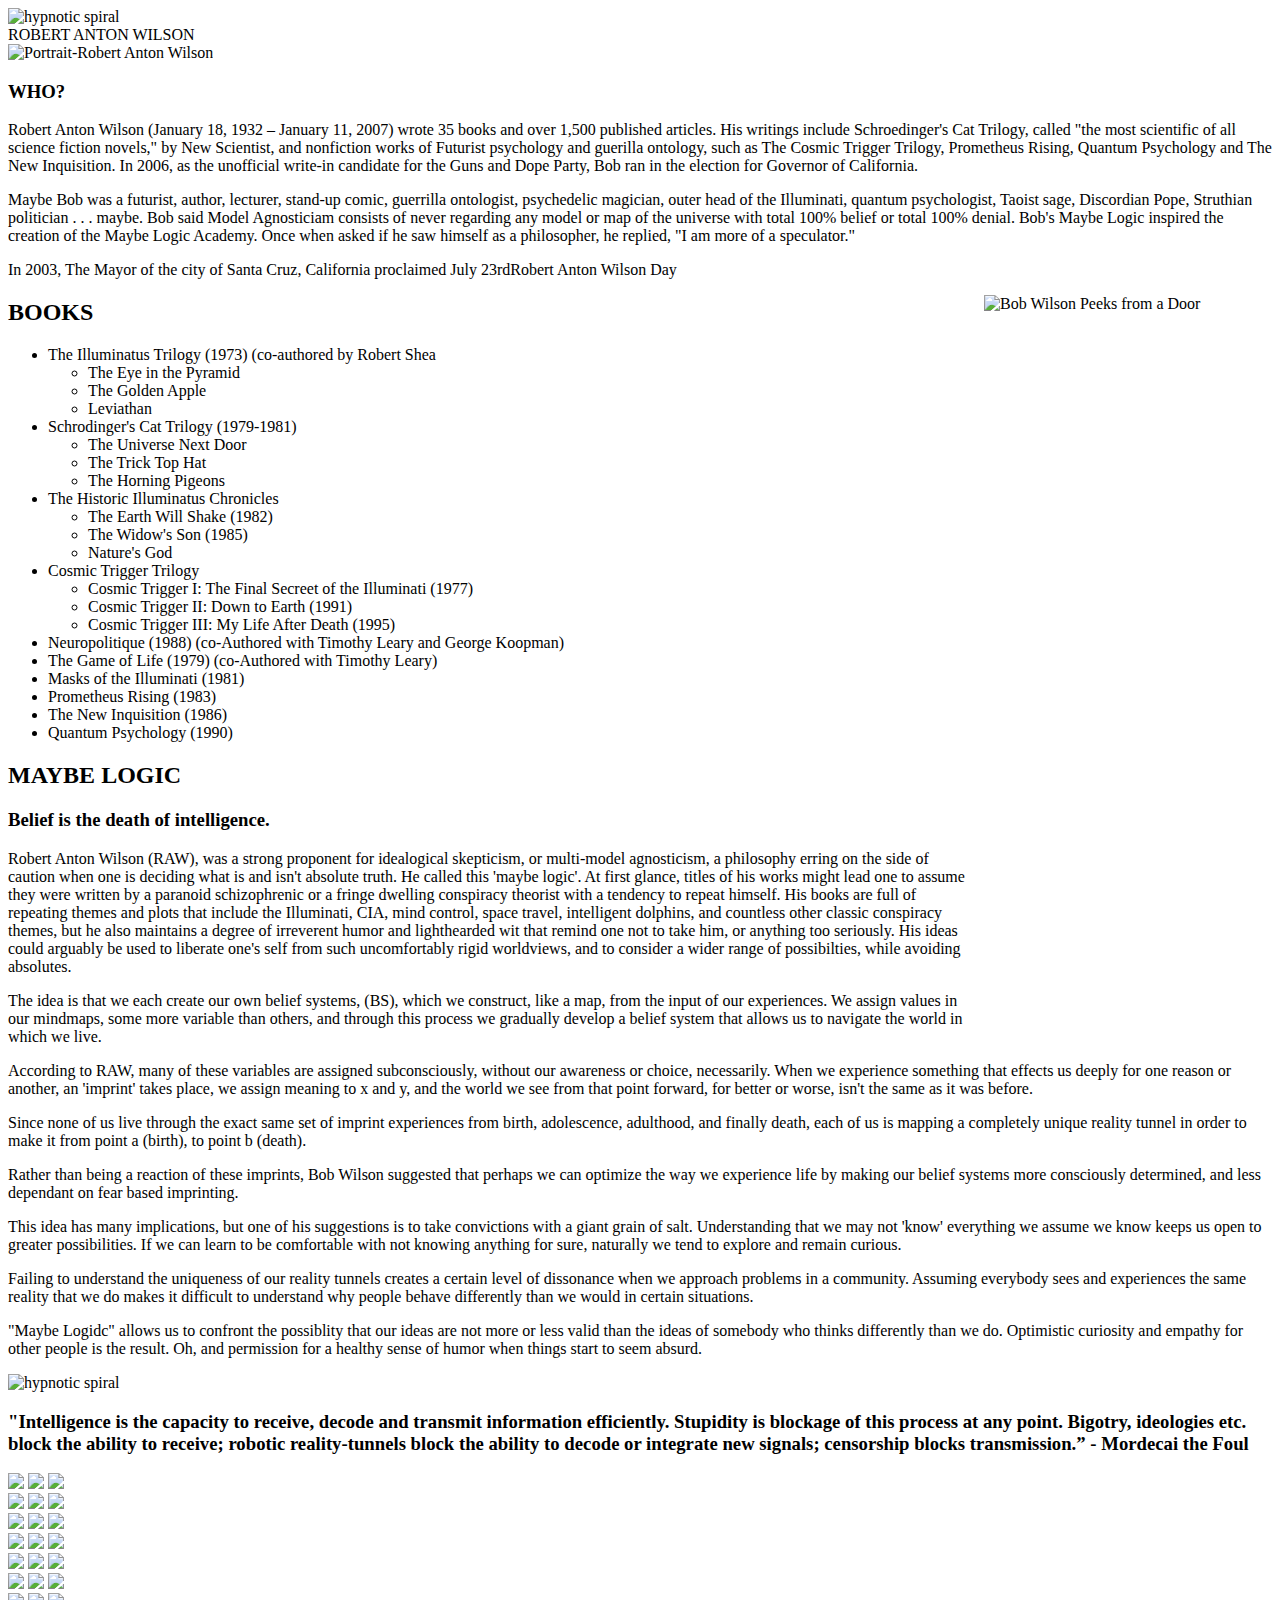
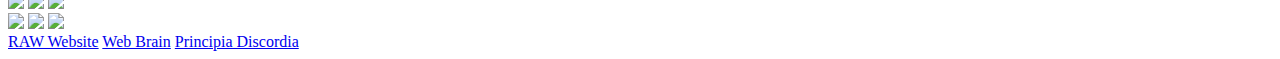
==== index.html @ da24e17e "Create index.html" ====
<!doctype html>
<html lang="en-US">

<head>
<meta charset="UTF-8">

<title>Rober Anton Wilson</title>
<link rel="stylesheet"type="text/css"href="raw_style.css">

<meta name="description"content="Highlight of Robert Anton Wilson">
<meta name="keywords"content="RAW, RobertAntonWilson, discordian, zen, libertarian, illuminati, cosmictrigger, Illuminatus, author, writer, chapel perilous, prometheus, kalisti, golden apple">
<meta name="author"content="Kyle Walker">
<meta name="viewport"content="width=device-width,initial-scale=1.0">

<link rel="preconnect"href="https://fonts.gstatic.com">
<link href="https://fonts.googleapis.com/css2?family=Stalinist+One&display=swap"rel="stylesheet">

<style>
@import url('https://fonts.googleapis.com/css2?family=Roboto+Condensed&display=swap');
</style>
<style>
@import url('https://fonts.googleapis.com/css2?family=Righteous&family=Roboto&display=swap');
</style>

</head>

<body>

<div class="container1"> 
	<img class="hypnoheader"src="hypnosis.png"alt="hypnotic spiral"width="auto"height="auto"overflow: hidden;>
	<div class="RAW">ROBERT ANTON WILSON</div>
</div>

<img class="portrait"src="portrait_bob.jpg"alt="Portrait-Robert Anton Wilson"width="auto"height="100%">
 
<article class="bio">
	<h3 class="bioHead">WHO?</h3>
	<p class="intro">Robert Anton Wilson (January 18, 1932 – January 11, 2007) wrote 35 books and over 1,500 published articles. His writings include Schroedinger's Cat Trilogy, called "the most scientific of all science fiction novels," by New Scientist, and nonfiction works of Futurist psychology and guerilla ontology, such as The Cosmic Trigger Trilogy, Prometheus Rising, Quantum Psychology and The New Inquisition.  In 2006, as the unofficial write-in candidate for the Guns and Dope Party, Bob ran in the election for Governor of California.
	</p><p class="intro">Maybe Bob was a futurist, author, lecturer, stand-up comic, guerrilla ontologist, psychedelic magician, outer head of the Illuminati, quantum psychologist, Taoist sage, Discordian Pope, Struthian politician . . . maybe. Bob said Model Agnosticiam consists of never regarding any model or map of the universe with total 100% belief or total 100% denial. Bob's Maybe Logic inspired the creation of the Maybe Logic Academy. Once when asked if he saw himself as a philosopher, he replied, "I am more of a speculator."</p><p class="intro">In 2003, The Mayor of the city of Santa Cruz, California proclaimed July 23rdRobert Anton Wilson Day </p>
</article>

<p class="philosophy"><img style="float:right; margin: 0px 0px 15px 15px;" src="danger_voltage.png" alt="Bob Wilson Peeks from a Door" width="288" height="713"></p>

<div class="list">
	<h2 class="books">BOOKS</h2>
		<ul id="read">
			<li>The Illuminatus Trilogy (1973) (co-authored by Robert Shea</li>
				<ul>
					<li>The Eye in the Pyramid</li>
					<li>The Golden Apple</li>
					<li>Leviathan</li>
				</ul>
			<li>Schrodinger's Cat Trilogy (1979-1981)</li>
				<ul>
					<li>The Universe Next Door</li>
					<li>The Trick Top Hat</li>
					<li>The Horning Pigeons</li>
				</ul>
			<li>The Historic Illuminatus Chronicles</li>
				<ul>	
					<li>The Earth Will Shake (1982)</li>
					<li>The Widow's Son (1985)</li>
					<li>Nature's God</li>
				</ul>
				
			<li>Cosmic Trigger Trilogy</li>
				<ul>	
					<li>Cosmic Trigger I: The Final Secreet of the Illuminati (1977)</li>
					<li>Cosmic Trigger II: Down to Earth (1991)</li>
					<li>Cosmic Trigger III: My Life After Death (1995)</li>
				</ul>
			<li>Neuropolitique (1988) (co-Authored with Timothy Leary and George Koopman)</li>
			<li>The Game of Life (1979) (co-Authored with Timothy Leary)</li>
			<li>Masks of the Illuminati (1981)</li>
			<li>Prometheus Rising (1983)</li>
			<li>The New Inquisition (1986)</li>
			<li>Quantum Psychology (1990)</li>
		</ul>
</div>

<section class="maybe">
	<h2>MAYBE LOGIC</h2>
	<h3>Belief is the death of intelligence.</h3>
		<p>Robert Anton Wilson (RAW), was a strong proponent for idealogical skepticism, or multi-model agnosticism, a philosophy erring on the side of caution when one is deciding what is and isn't absolute truth. He called this 'maybe logic'.  At first glance, titles of his works might lead one to assume they were written by a paranoid schizophrenic or a fringe dwelling conspiracy theorist with a tendency to repeat himself.  His books are full of repeating themes and plots that include the Illuminati, CIA, mind control, space travel, intelligent dolphins, and countless other classic conspiracy themes, but he also maintains a degree of irreverent humor and lighthearded wit that remind one not to take him, or anything too seriously.  His ideas could arguably be used to liberate one's self from such uncomfortably rigid worldviews, and to consider a wider range of possibilties, while avoiding absolutes.</p><p>  The idea is that we each create our own belief systems, (BS), which we construct, like a map, from the input of our experiences.  We assign values in our mindmaps, some more variable than others, and through this process we gradually develop a belief system that allows us to navigate the world in which we live.</p><p>  According to RAW, many of these variables are assigned subconsciously, without our awareness or choice, necessarily.  When we experience something that effects us deeply for one reason or another, an 'imprint' takes place, we assign meaning to x and y, and the world we see from that point forward, for better or worse, isn't the same as it was before.</p><p>Since none of us live through the exact same set of imprint experiences from birth, adolescence, adulthood, and finally death, each of us is mapping a completely unique reality tunnel in order to make it from point a (birth), to point b (death).</p><p>Rather than being a reaction of these imprints, Bob Wilson suggested that perhaps we can optimize the way we experience life by making our belief systems more consciously determined, and less dependant on fear based imprinting. </p><p> 
		This idea has many implications, but one of his suggestions is to take convictions with a giant grain of salt.  Understanding that we may not 'know' everything we assume we know keeps us open to greater possibilities. If we can learn to be comfortable with not knowing anything for sure, naturally we tend to explore and remain curious.</p><p>Failing to understand the uniqueness of our reality tunnels creates a certain level of dissonance when we approach problems in a community.  Assuming everybody sees and experiences the same reality that we do makes it difficult to understand why people behave differently than we would in certain situations.    </p><p>"Maybe Logidc" allows us to confront the possiblity that our ideas are not more or less valid than the ideas of somebody who thinks differently than we do.  Optimistic curiosity and empathy for other people is the result.  Oh, and permission for a healthy sense of humor when things start to seem absurd.</p>
</section> 

<img class="hypnoheader2" src="hypnosis.png" alt="hypnotic spiral">

<h3 class="footerquote">"Intelligence is the capacity to receive, decode and transmit information efficiently. Stupidity is blockage of this process at any point. Bigotry, ideologies etc. block the ability to receive; robotic reality-tunnels block the ability to decode or integrate new signals; censorship blocks transmission.” - Mordecai the Foul</h3>

<div class="row">
	<div class="column1">
		<img class="grid" src="illuminatus.jpg">
		<img class="grid" src="schrodingers.jpg">
		<img class="grid" src="emailuniverse.jpg">
	</div>
	<div class="column2">
		<img class="grid"src="cosmic_trigger.jpeg">
		<img class="grid"src="ctrigger2.jpg">
		<img class="grid"src="ctrigger3.jpg"> 
	</div>
	<div class="column3">
		<img class="grid"src="quantum psychology.jpg">
		<img class="grid"src="prometheus rising.jpg">
		<img class="grid"src="illuminatipapers.jpg">
	</div>
	<div class="column4">
		<img class="grid"src="historicalilluminatus1.jpg">
		<img class="grid"src="historicalilluminatus2.jpg">
		<img class="grid"src="historicalilluminatus3.jpg">
	</div>
	<div class="column5">
		<img class="grid"src="masks.jpg">
		<img class="grid"src="sitting.jpg">
		<img class="grid"src="ishtarrising.jpeg">
	</div>
	<div class="column6">
		<img class="grid"src="tumbling.jpg">
		<img class="grid"src="getawaywith.jpg">
		<img class="grid"src="wreichinhell.jpg">
	</div>
	<div class="column7">
		<img class="grid"src="chaosbeyond.jpg">
		<img class="grid"src="sketch.jpg">
		<img class="grid"src="chaosbeyondbeyond.jpg">
	</div>
	<div class="column8">
		<img class="grid"src="neuropolitique.jpg">
		<img class="grid"src="gameoflife.png">
		<img class="grid"src="Principia.jpg">
	</div>
</div>

<a href="http://www.rawilson.com/">RAW Website</a>

<a href="https://webbrain.com/brainpage/brain/ABE6C157-A856-0FE6-FF5D-F85187D1FB0D#-52">Web Brain</a>

<a href="https://principiadiscordia.com/">Principia Discordia</a>

</body>
</html>
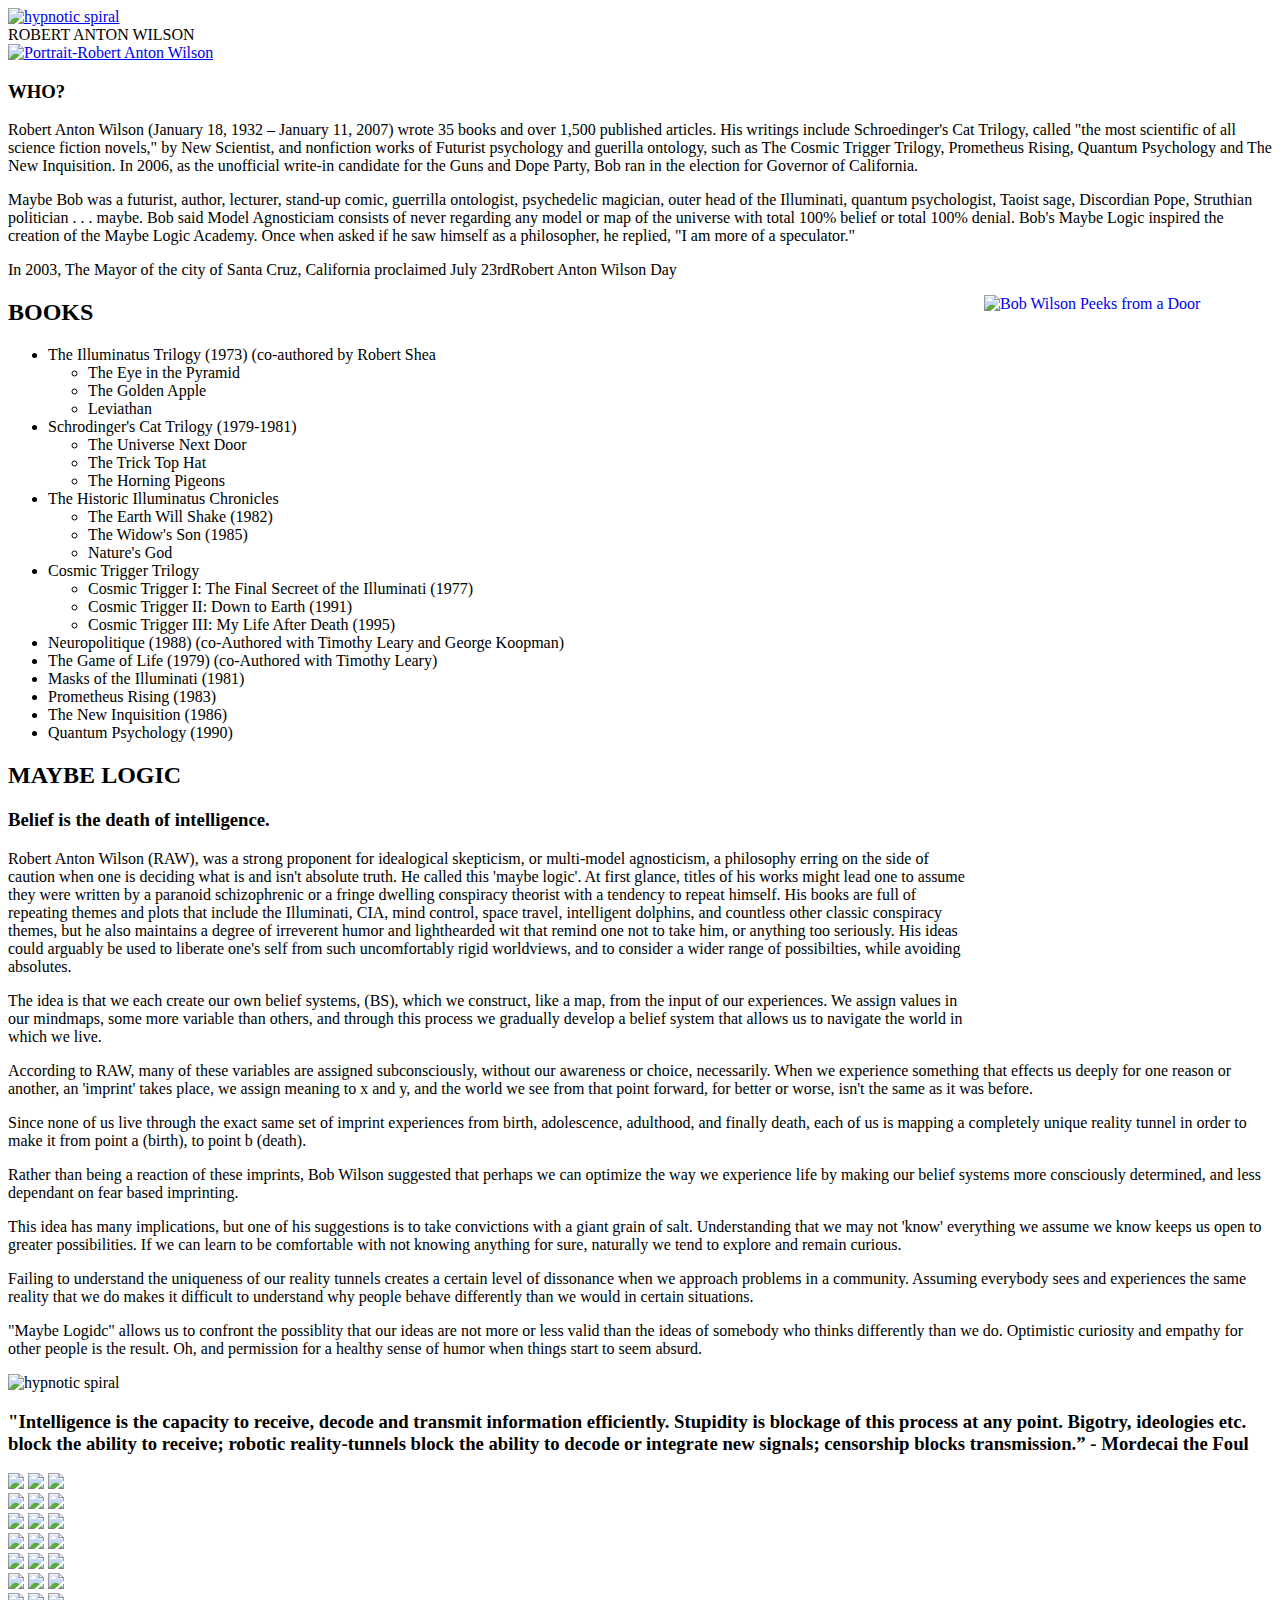
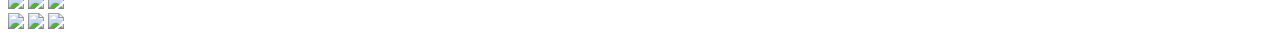
==== commit 9ec04895: "Update index.html" ====
--- a/index.html
+++ b/index.html
@@ -1,3 +1,4 @@
+
 <!doctype html>
 <html lang="en-US">
 
@@ -27,11 +28,11 @@
 <body>
 
 <div class="container1"> 
-	<img class="hypnoheader"src="hypnosis.png"alt="hypnotic spiral"width="auto"height="auto"overflow: hidden;>
+	<a href="https://webbrain.com/brainpage/brain/ABE6C157-A856-0FE6-FF5D-F85187D1FB0D#-52"><img class="hypnoheader"src="hypnosis.png"alt="hypnotic spiral"width="auto"height="auto"overflow: hidden;></a>
 	<div class="RAW">ROBERT ANTON WILSON</div>
 </div>
 
-<img class="portrait"src="portrait_bob.jpg"alt="Portrait-Robert Anton Wilson"width="auto"height="100%">
+<a href="http://www.rawilson.com/"><img class="portrait"src="portrait_bob.jpg"alt="Portrait-Robert Anton Wilson"width="auto"height="100%"></a>
  
 <article class="bio">
 	<h3 class="bioHead">WHO?</h3>
@@ -39,7 +40,7 @@
 	</p><p class="intro">Maybe Bob was a futurist, author, lecturer, stand-up comic, guerrilla ontologist, psychedelic magician, outer head of the Illuminati, quantum psychologist, Taoist sage, Discordian Pope, Struthian politician . . . maybe. Bob said Model Agnosticiam consists of never regarding any model or map of the universe with total 100% belief or total 100% denial. Bob's Maybe Logic inspired the creation of the Maybe Logic Academy. Once when asked if he saw himself as a philosopher, he replied, "I am more of a speculator."</p><p class="intro">In 2003, The Mayor of the city of Santa Cruz, California proclaimed July 23rdRobert Anton Wilson Day </p>
 </article>
 
-<p class="philosophy"><img style="float:right; margin: 0px 0px 15px 15px;" src="danger_voltage.png" alt="Bob Wilson Peeks from a Door" width="288" height="713"></p>
+<p class="philosophy"><a href="https://principiadiscordia.com/"><img style="float:right; margin: 0px 0px 15px 15px;" src="danger_voltage.png" alt="Bob Wilson Peeks from a Door" width="288" height="713"></a></p>
 
 <div class="list">
 	<h2 class="books">BOOKS</h2>
@@ -131,12 +132,5 @@
 		<img class="grid"src="Principia.jpg">
 	</div>
 </div>
-
-<a href="http://www.rawilson.com/">RAW Website</a>
-
-<a href="https://webbrain.com/brainpage/brain/ABE6C157-A856-0FE6-FF5D-F85187D1FB0D#-52">Web Brain</a>
-
-<a href="https://principiadiscordia.com/">Principia Discordia</a>
-
 </body>
 </html>
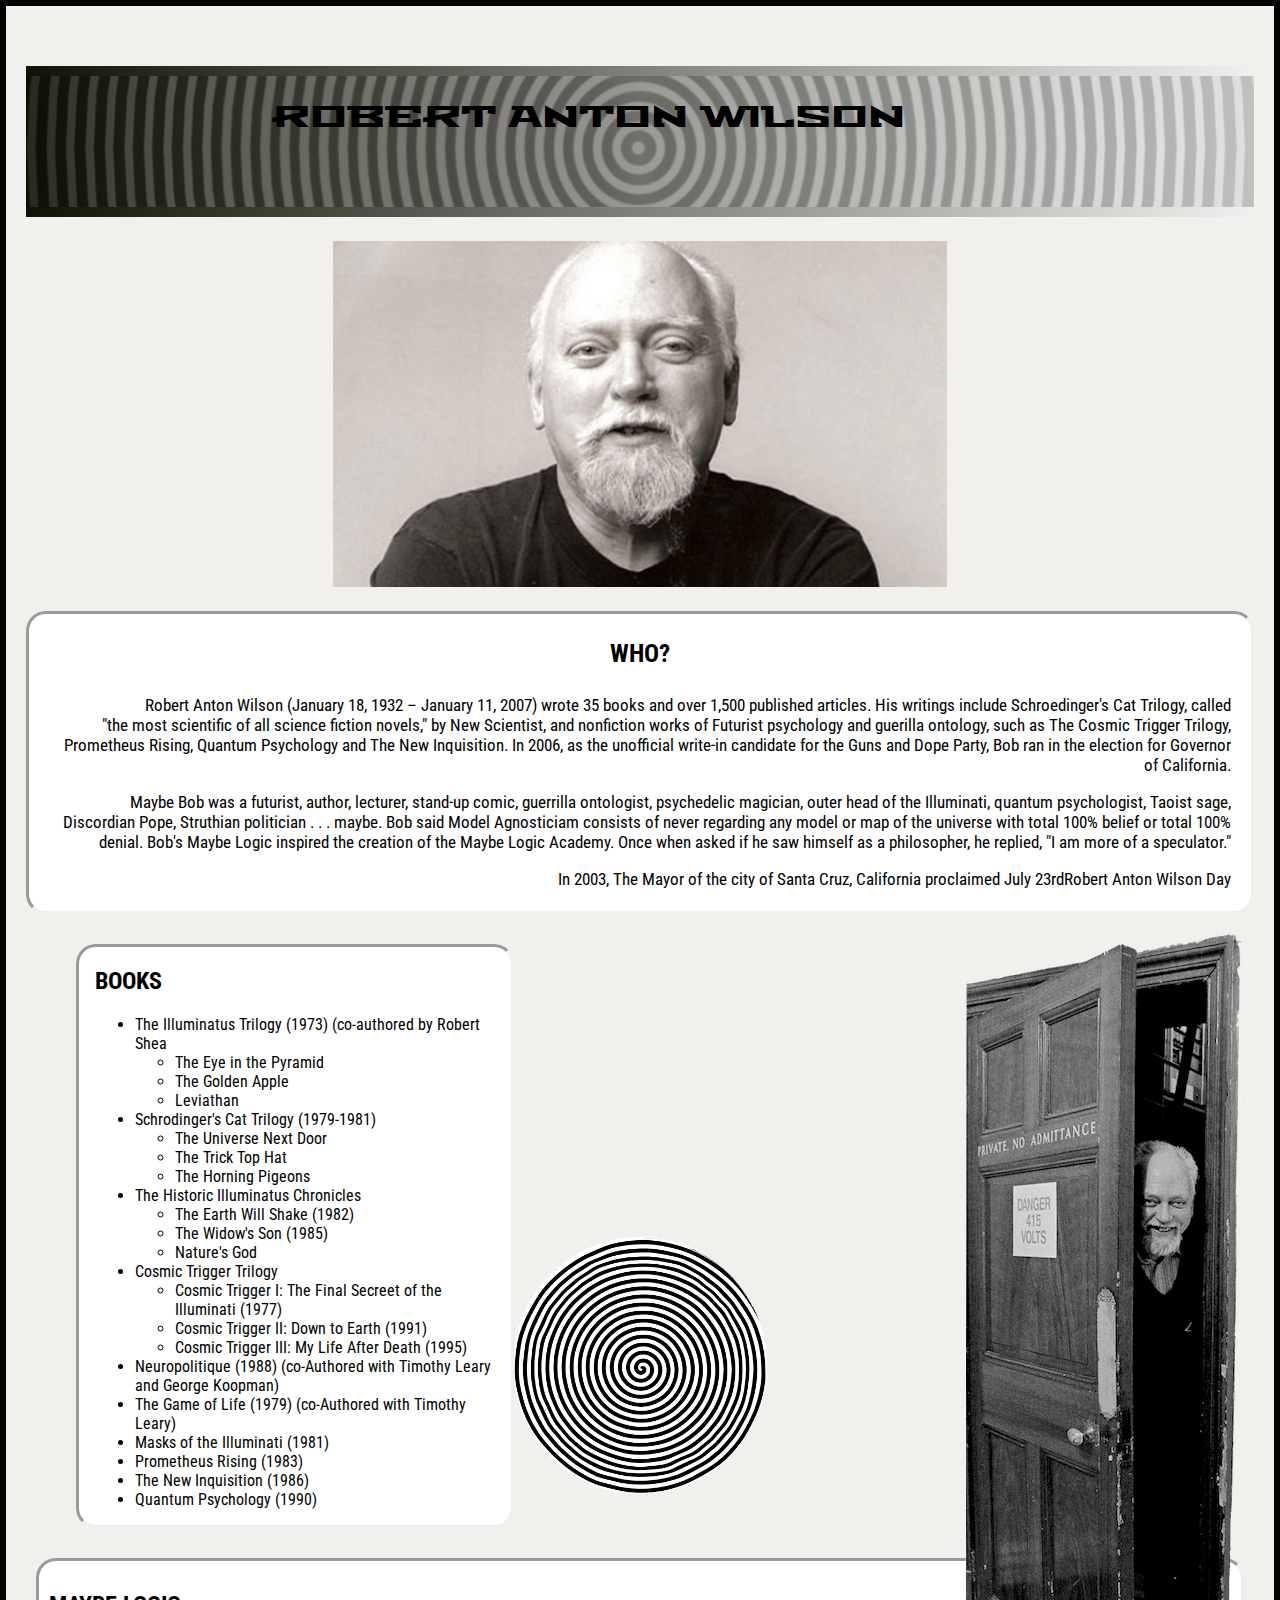
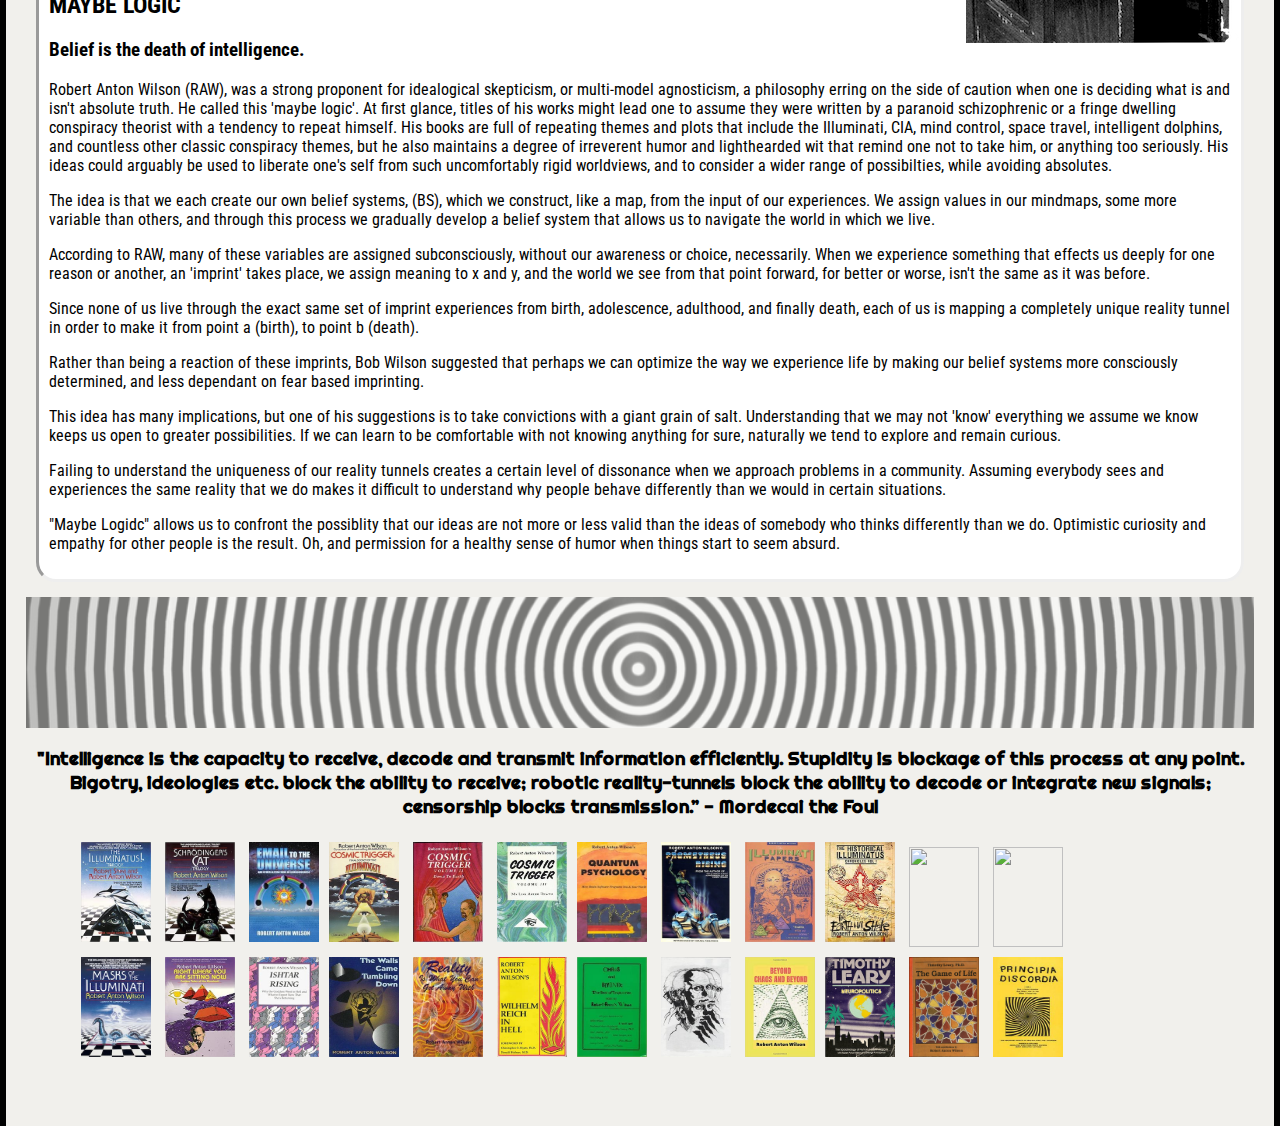
==== commit a0522d92: "Update index.html" ====
--- a/index.html
+++ b/index.html
@@ -6,15 +6,15 @@
 <meta charset="UTF-8">
 
 <title>Rober Anton Wilson</title>
-<link rel="stylesheet"type="text/css"href="raw_style.css">
+<link rel="stylesheet" type="text/css" href="raw_style.css">
 
-<meta name="description"content="Highlight of Robert Anton Wilson">
-<meta name="keywords"content="RAW, RobertAntonWilson, discordian, zen, libertarian, illuminati, cosmictrigger, Illuminatus, author, writer, chapel perilous, prometheus, kalisti, golden apple">
-<meta name="author"content="Kyle Walker">
-<meta name="viewport"content="width=device-width,initial-scale=1.0">
+<meta name="description" content="Highlight of Robert Anton Wilson">
+<meta name="keywords" content="RAW, RobertAntonWilson, discordian, zen, libertarian, illuminati, cosmictrigger, Illuminatus, author, writer, chapel perilous, prometheus, kalisti, golden apple">
+<meta name="author" content="Kyle Walker">
+<meta name="viewport" content="width=device-width,initial-scale=1.0">
 
-<link rel="preconnect"href="https://fonts.gstatic.com">
-<link href="https://fonts.googleapis.com/css2?family=Stalinist+One&display=swap"rel="stylesheet">
+<link rel="preconnect" href="https://fonts.gstatic.com">
+<link href="https://fonts.googleapis.com/css2?family=Stalinist+One&display=swap" rel="stylesheet">
 
 <style>
 @import url('https://fonts.googleapis.com/css2?family=Roboto+Condensed&display=swap');
@@ -28,7 +28,7 @@
 <body>
 
 <div class="container1"> 
-	<a href="https://webbrain.com/brainpage/brain/ABE6C157-A856-0FE6-FF5D-F85187D1FB0D#-52"><img class="hypnoheader"src="hypnosis.png"alt="hypnotic spiral"width="auto"height="auto"overflow: hidden;></a>
+	<a href="https://webbrain.com/brainpage/brain/ABE6C157-A856-0FE6-FF5D-F85187D1FB0D#-52"><img class="hypnoheader" src="hypnosis.png" alt="hypnotic spiral" width="auto" height="auto" overflow: hidden;></a>
 	<div class="RAW">ROBERT ANTON WILSON</div>
 </div>
 
--- a/raw_style.css
+++ b/raw_style.css
@@ -0,0 +1,199 @@
+
+html, body{
+	background-color:black;
+	margin:2px;
+	padding: 2px;
+}
+html{
+	height: 100%;
+	box-sizing: border-box:;
+}
+body{
+	position: relative;
+	padding-top: 60px;
+	padding-bottom: 60px;
+	padding-left:20px;
+	padding-right:20px;
+	min-height: 100%;
+	background:url(raw_spiral2.png);
+	background-color:#F1F0EC;
+	background-position:center;
+	background-repeat: no-repeat;
+	background-size:20%;
+	font-family: 'Roboto Slab', serif;
+	box-sizing: border-box;
+}
+.bio {
+	background-color:white;
+	padding:5px;
+	padding-left:20px;
+	padding-right:20px;
+	border: inset;
+	border-radius:20px;
+	text-align:right;
+	box-sizing:border-box;
+	border-spacing:3px;
+}
+p.intro{
+	font-family: 'Roboto Condensed', san s-serif;
+	text-indent:70px;
+	font-size:17px;
+}
+
+
+.container1{
+	text-align:center;
+	background-color:#BFBFBF;
+	background:linear-gradient(90deg, rgba(18,17,5,1) 0%, rgba(240,240,240,1) 100%);
+	position: relative;
+	box-sizing:border-box;
+	
+}
+
+.RAW{
+	font-size: min(3em,30px);
+	
+	font-family: 'Stalinist One', cursive;
+	position: absolute;
+	top: 20%;
+	left: 20%;
+	transform: translate (-50%, -50%);
+
+}
+
+.hypnoheader{
+	display:block;
+	margin-left: auto;
+	margin-right: auto;
+	width:100%;
+	height:auto;
+	opacity:20%;
+	position: relative;
+	padding-top:10px;
+	padding-bottom:10px;
+	box-sizing:border-box;
+	
+	
+}
+.portrait {
+	padding-top:2%;
+	padding-bottom:2%;
+	display: block;
+	margin-left: auto;
+	margin-right: auto;
+	width:50%;
+	
+}
+.bioHead {
+	font-family: 'Roboto Condensed', san s-serif;
+	text-transform: uppercase;
+	font-size:25px;
+	text-align:center;
+	margin:10px;
+	padding:10px;
+	box-sizing:border-box;
+
+}
+
+
+.list {
+	font-family: 'Roboto Condensed', san s-serif;
+	text-align:left;
+	list-style-type:disc;
+	padding-left: 1em;
+	padding-right: 1em;
+	border:inset;
+	border-radius:20px;
+	background: white;
+	max-width:400px;
+	margin-top:30px;
+	margin-bottom:30px;
+	margin-left:50px;
+	margin-right:auto;
+	color:black;
+
+	
+	font:bold;
+
+}
+
+img.philosophy{
+	
+	box-sizing:border-box;
+	
+
+}
+img.grid{
+	float: center;
+	position:relative;
+	margin: 5px;
+	
+	height:100px;
+	width:70px;
+	box-sizing:border-box;
+	-webkit-transition: -webkit-transform .8s ease-in-out;
+	transition: transform .8s ease-in-out;
+}
+img:hover{
+	-webkit-transform: rotate(360deg);
+	transform: rotate(360deg);
+
+}
+.maybe{
+	font-family: 'Roboto Condensed', san s-serif;
+	border:inset;
+	border-radius:20px 20px 20px 20px;
+	background:white;
+	margin-left:10px;
+	margin-right:10px;
+	padding:10px;
+
+}
+.hypnoheader2{
+	display:block;
+	margin-left: auto;
+	margin-right: auto;
+	width:100%;
+	height:auto;
+	opacity:50%;
+	position: relative;
+	padding-top:15px;
+}
+.footerquote{
+	font-family: 'Righteous' , cursive;
+	text-align:center;
+}
+.row {
+	display:flex;
+	flex-wrap: wrap;
+	padding-right:30px;
+	padding-left:50px;
+	margin-left:auto;
+	margin-right:1%;
+	box-sizing:border-box;
+	
+}
+
+.column {
+	align-items:center;
+
+	padding: 5px 5px;
+	margin-left:auto;
+	margin-right:1%;
+	float:left;
+}
+.column img {
+	margin-top: 8px;
+	
+	padding:3px;
+}
+.column6 img{
+	height:200;
+}
+.column7 img{
+	height:250;
+}
+.column8 img{	
+}
+
+
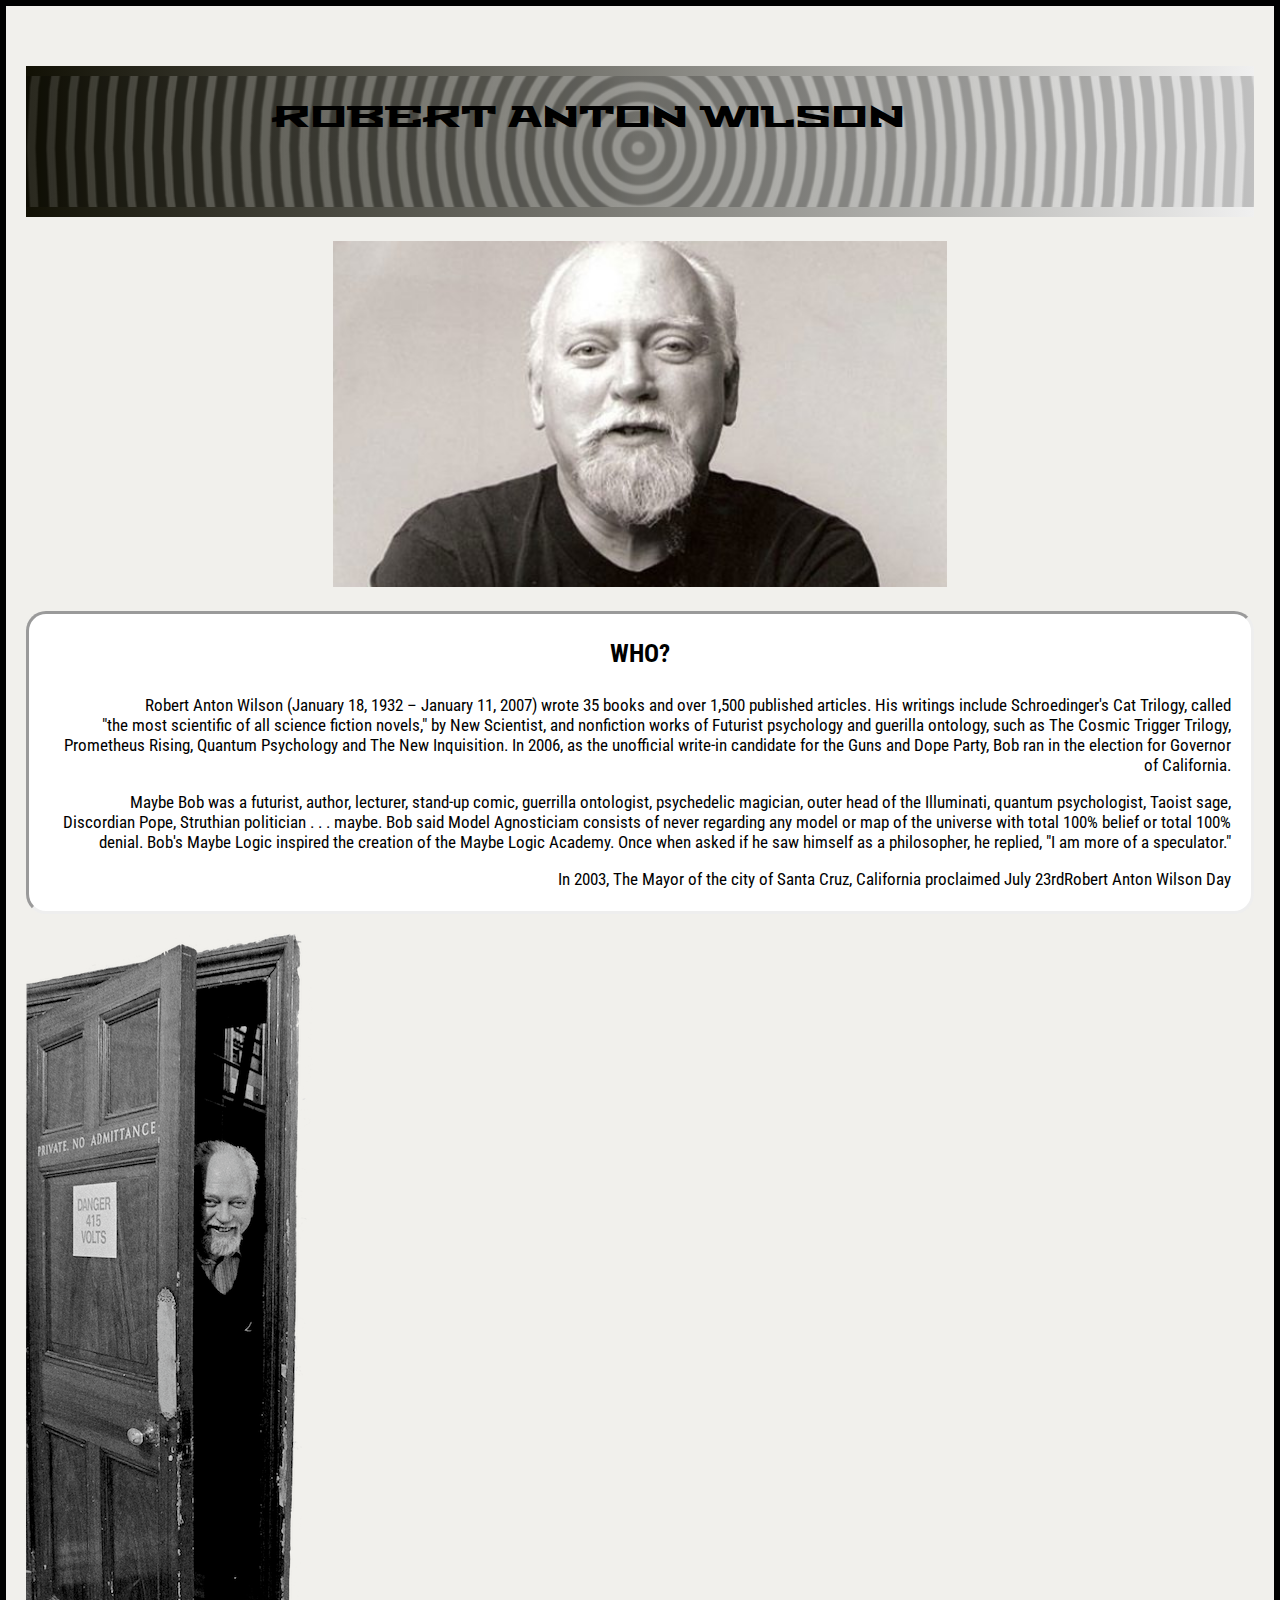
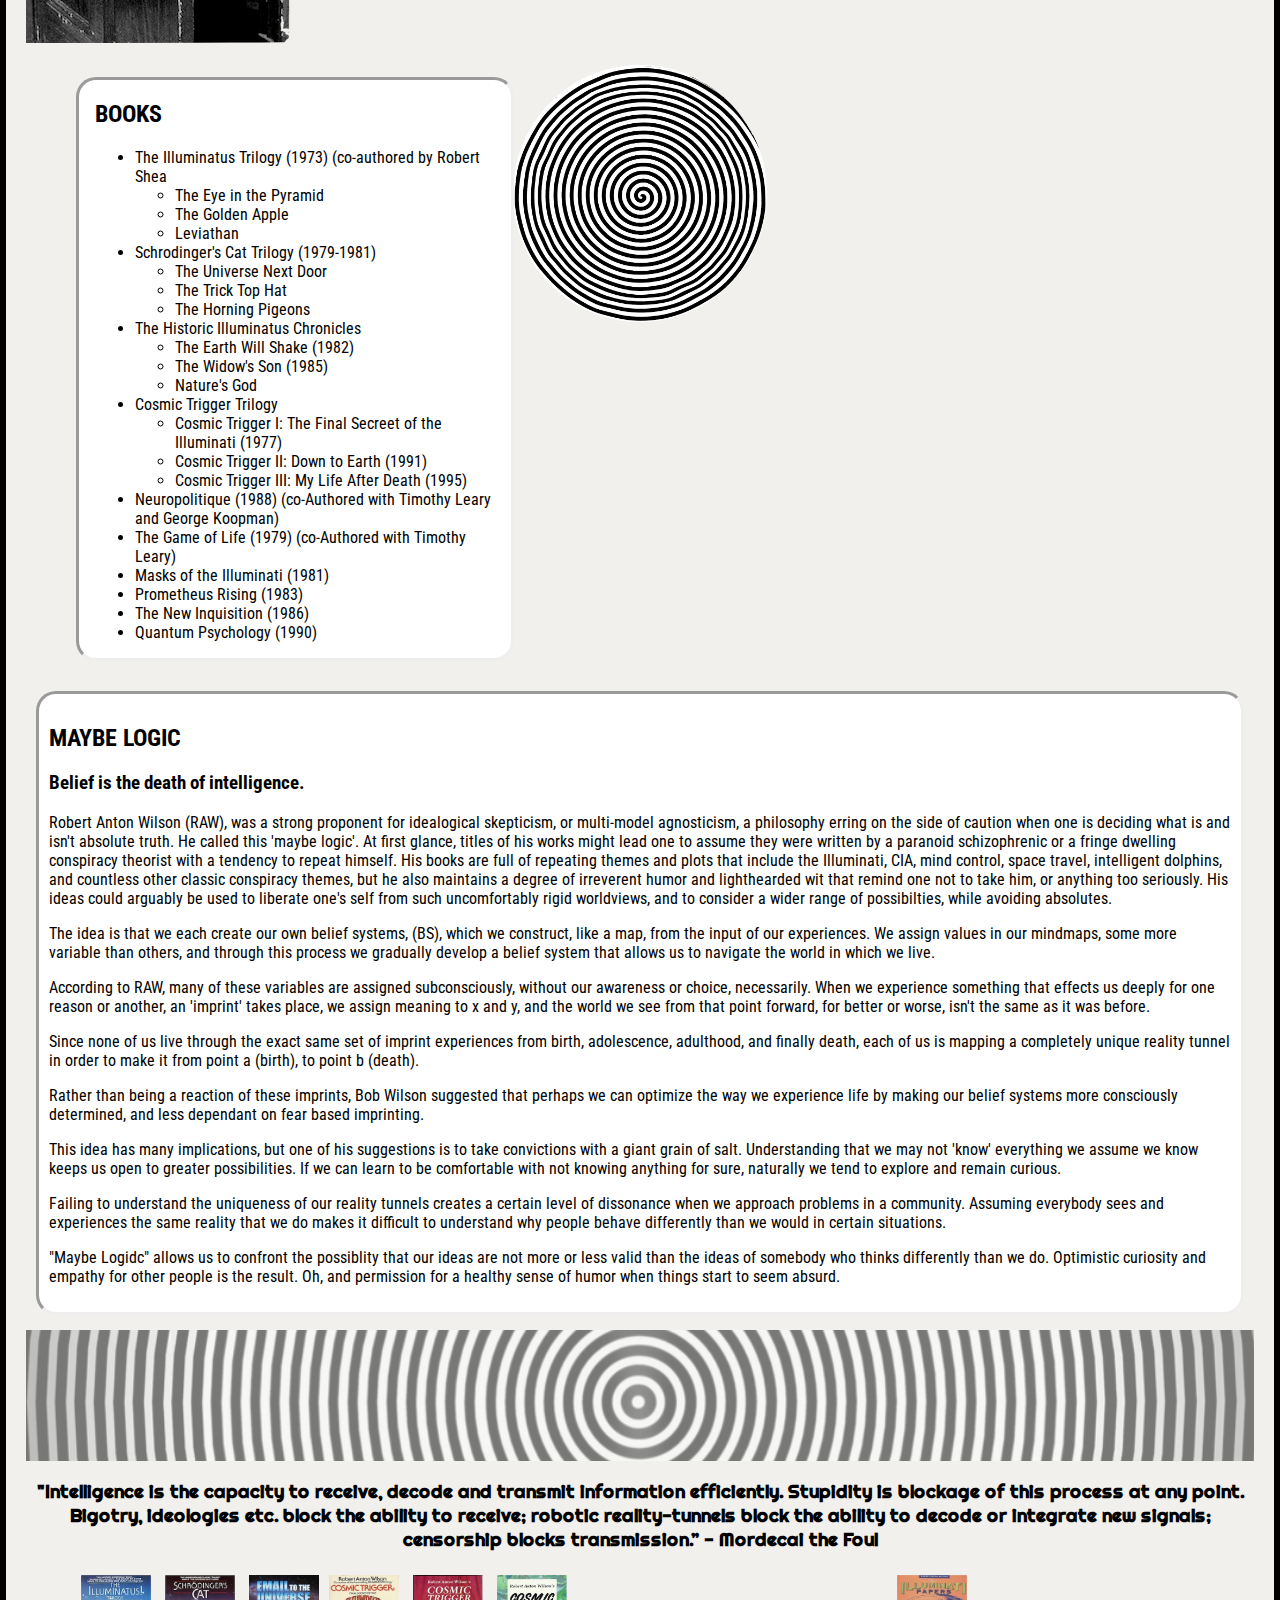
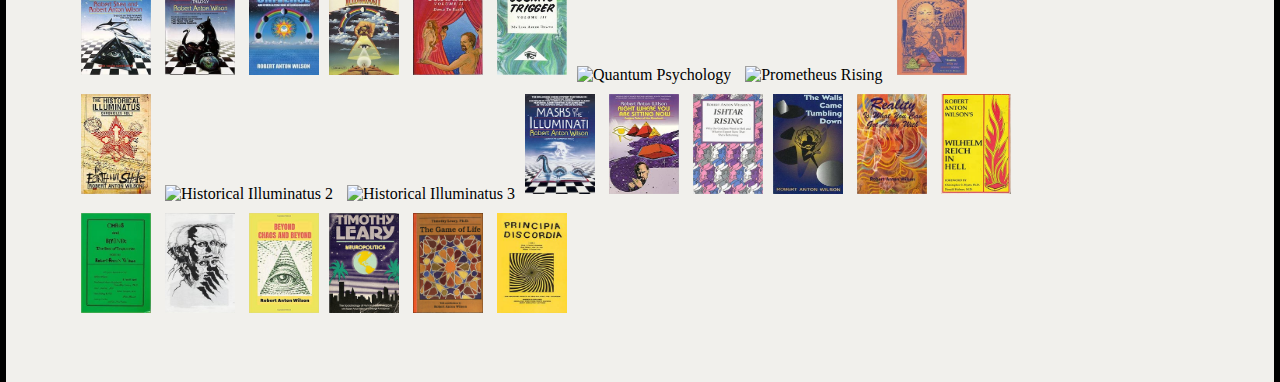
==== commit 16a03745: "Update index.html" ====
--- a/index.html
+++ b/index.html
@@ -1,4 +1,3 @@
-
 <!doctype html>
 <html lang="en-US">
 
@@ -28,11 +27,11 @@
 <body>
 
 <div class="container1"> 
-	<a href="https://webbrain.com/brainpage/brain/ABE6C157-A856-0FE6-FF5D-F85187D1FB0D#-52"><img class="hypnoheader" src="hypnosis.png" alt="hypnotic spiral" width="auto" height="auto" overflow: hidden;></a>
+	<a href="https://webbrain.com/brainpage/brain/ABE6C157-A856-0FE6-FF5D-F85187D1FB0D#-52"><img class="hypnoheader" src="hypnosis.png" alt="hypnotic spiral"></a>
 	<div class="RAW">ROBERT ANTON WILSON</div>
 </div>
 
-<a href="http://www.rawilson.com/"><img class="portrait"src="portrait_bob.jpg"alt="Portrait-Robert Anton Wilson"width="auto"height="100%"></a>
+<a href="http://www.rawilson.com/"><img class="portrait" src="portrait_bob.jpg" alt="Portrait-Robert Anton Wilson"></a>
  
 <article class="bio">
 	<h3 class="bioHead">WHO?</h3>
@@ -40,7 +39,7 @@
 	</p><p class="intro">Maybe Bob was a futurist, author, lecturer, stand-up comic, guerrilla ontologist, psychedelic magician, outer head of the Illuminati, quantum psychologist, Taoist sage, Discordian Pope, Struthian politician . . . maybe. Bob said Model Agnosticiam consists of never regarding any model or map of the universe with total 100% belief or total 100% denial. Bob's Maybe Logic inspired the creation of the Maybe Logic Academy. Once when asked if he saw himself as a philosopher, he replied, "I am more of a speculator."</p><p class="intro">In 2003, The Mayor of the city of Santa Cruz, California proclaimed July 23rdRobert Anton Wilson Day </p>
 </article>
 
-<p class="philosophy"><a href="https://principiadiscordia.com/"><img style="float:right; margin: 0px 0px 15px 15px;" src="danger_voltage.png" alt="Bob Wilson Peeks from a Door" width="288" height="713"></a></p>
+<p class="philosophy"><a href="https://principiadiscordia.com/"><img class="danger" src="danger_voltage.png" alt="Bob Wilson Peeks from a Door" width="288" height="713"></a></p>
 
 <div class="list">
 	<h2 class="books">BOOKS</h2>
@@ -92,44 +91,44 @@
 
 <div class="row">
 	<div class="column1">
-		<img class="grid" src="illuminatus.jpg">
-		<img class="grid" src="schrodingers.jpg">
-		<img class="grid" src="emailuniverse.jpg">
+		<img class="grid" src="illuminatus.jpg" alt="Illuminatus">
+		<img class="grid" src="schrodingers.jpg" alt="Schrodingers Cat">
+		<img class="grid" src="emailuniverse.jpg" alt="Email to the Universe">
 	</div>
 	<div class="column2">
-		<img class="grid"src="cosmic_trigger.jpeg">
-		<img class="grid"src="ctrigger2.jpg">
-		<img class="grid"src="ctrigger3.jpg"> 
+		<img class="grid" src="cosmic_trigger.jpeg" alt="Cosmic Trigger">
+		<img class="grid" src="ctrigger2.jpg" alt="Cosmic Trigger 2">
+		<img class="grid" src="ctrigger3.jpg" alt="Costmic Trigger 3"> 
 	</div>
 	<div class="column3">
-		<img class="grid"src="quantum psychology.jpg">
-		<img class="grid"src="prometheus rising.jpg">
-		<img class="grid"src="illuminatipapers.jpg">
+		<img class="grid" src="quantumpsychology.jpg" alt="Quantum Psychology">
+		<img class="grid" src="prometheusrising.jpg" alt="Prometheus Rising">
+		<img class="grid" src="illuminatipapers.jpg" alt="Illuminatus Papers">
 	</div>
 	<div class="column4">
-		<img class="grid"src="historicalilluminatus1.jpg">
-		<img class="grid"src="historicalilluminatus2.jpg">
-		<img class="grid"src="historicalilluminatus3.jpg">
+		<img class="grid" src="historicalilluminatus1.jpg" alt="Historical Illuminatus">
+		<img class="grid" src="historicalilluminatus2.jpg" alt="Historical Illuminatus 2">
+		<img class="grid" src="historicalilluminatus3.jpg" alt="Historical Illuminatus 3">
 	</div>
 	<div class="column5">
-		<img class="grid"src="masks.jpg">
-		<img class="grid"src="sitting.jpg">
-		<img class="grid"src="ishtarrising.jpeg">
+		<img class="grid" src="masks.jpg" alt="Masks of the Illuminati">
+		<img class="grid" src="sitting.jpg" alt="Right Where You are Sitting Now">
+		<img class="grid" src="ishtarrising.jpeg" alt="Ishtar Rising">
 	</div>
 	<div class="column6">
-		<img class="grid"src="tumbling.jpg">
-		<img class="grid"src="getawaywith.jpg">
-		<img class="grid"src="wreichinhell.jpg">
+		<img class="grid" src="tumbling.jpg" alt="The Walls Came Tumbling Down">
+		<img class="grid" src="getawaywith.jpg" alt="Reality is What You Can Get Away With">
+		<img class="grid" src="wreichinhell.jpg" alt="Willhelm Reich in Hell">
 	</div>
 	<div class="column7">
-		<img class="grid"src="chaosbeyond.jpg">
-		<img class="grid"src="sketch.jpg">
-		<img class="grid"src="chaosbeyondbeyond.jpg">
+		<img class="grid" src="chaosbeyond.jpg" alt="Beyond Chaos and Beyond">
+		<img class="grid" src="sketch.jpg" alt="Sketch of Bob Wilson">
+		<img class="grid" src="chaosbeyondbeyond.jpg" alt="Chaos Beyond and Beyond">
 	</div>
 	<div class="column8">
-		<img class="grid"src="neuropolitique.jpg">
-		<img class="grid"src="gameoflife.png">
-		<img class="grid"src="Principia.jpg">
+		<img class="grid" src="neuropolitique.jpg" alt="Neuropolitique">
+		<img class="grid" src="gameoflife.png" alt="The Game of Life">
+		<img class="grid" src="Principia.jpg" alt="Principia Discordia">
 	</div>
 </div>
 </body>
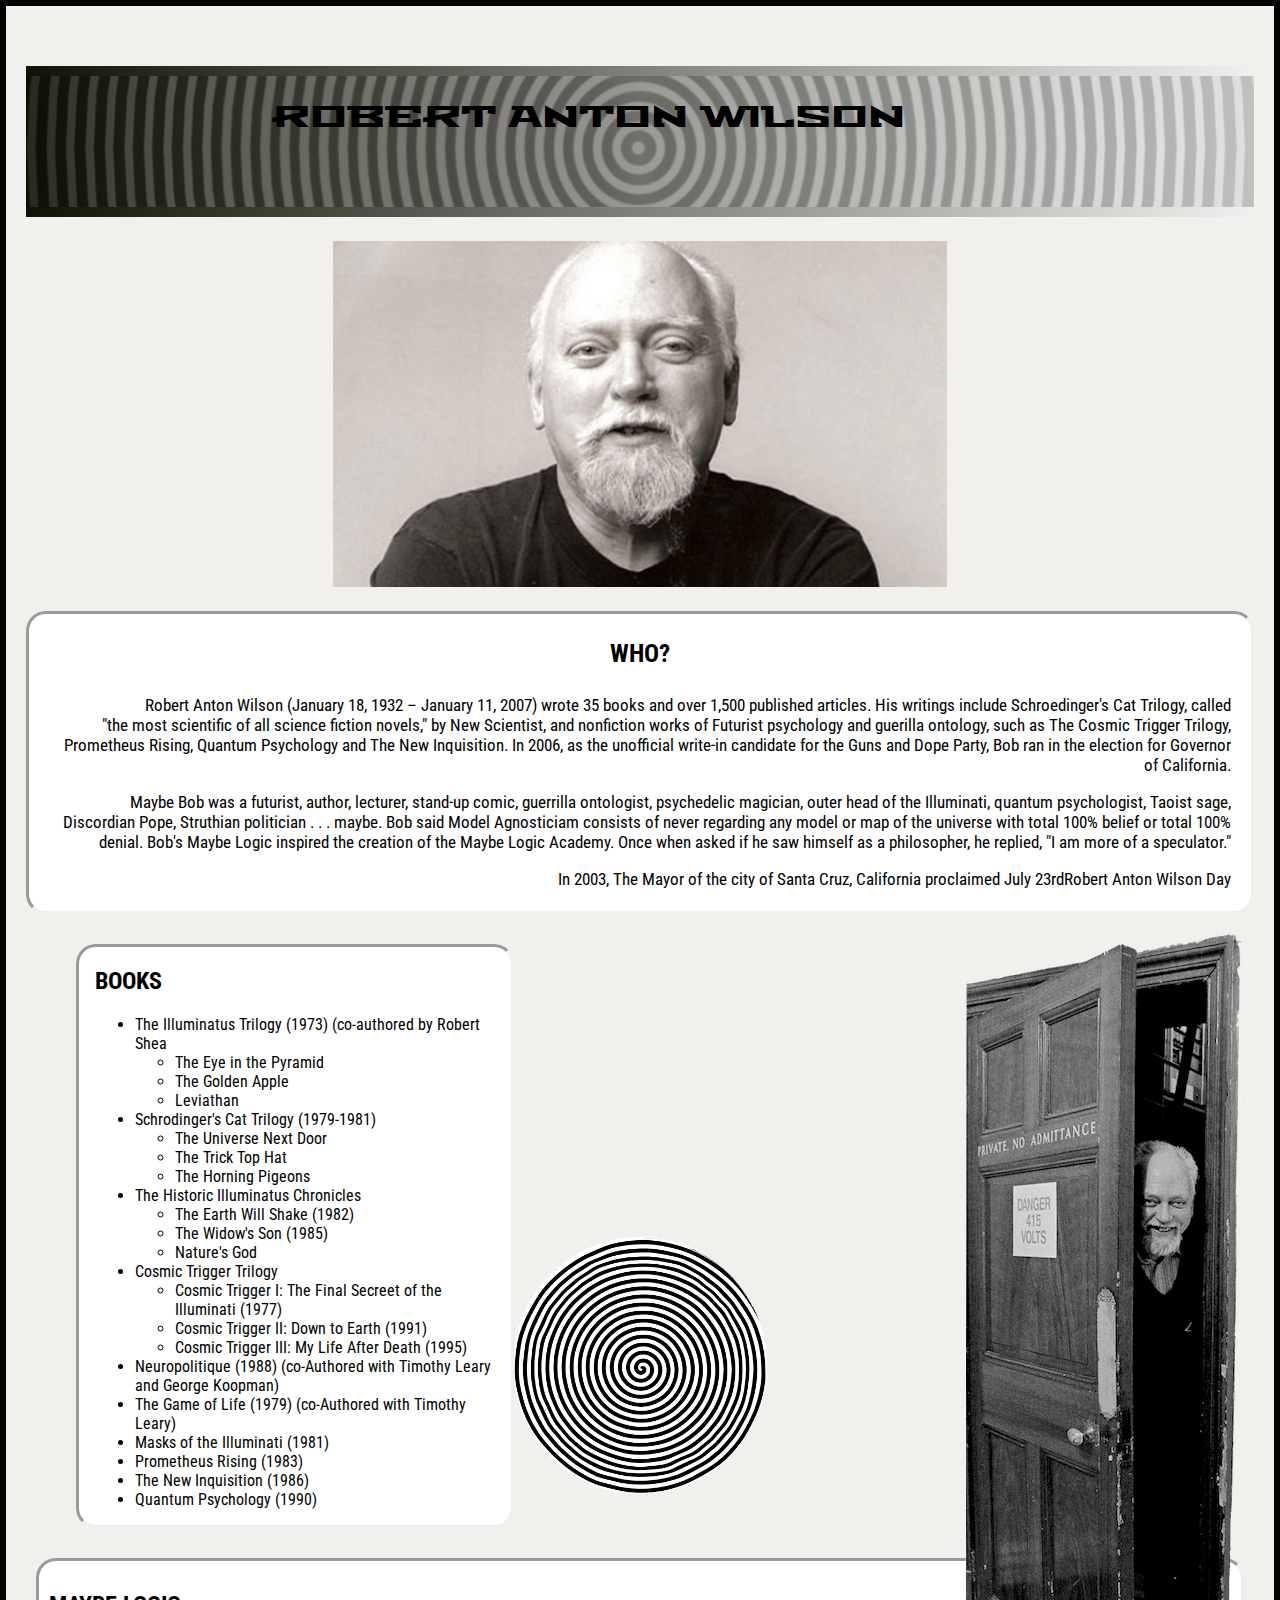
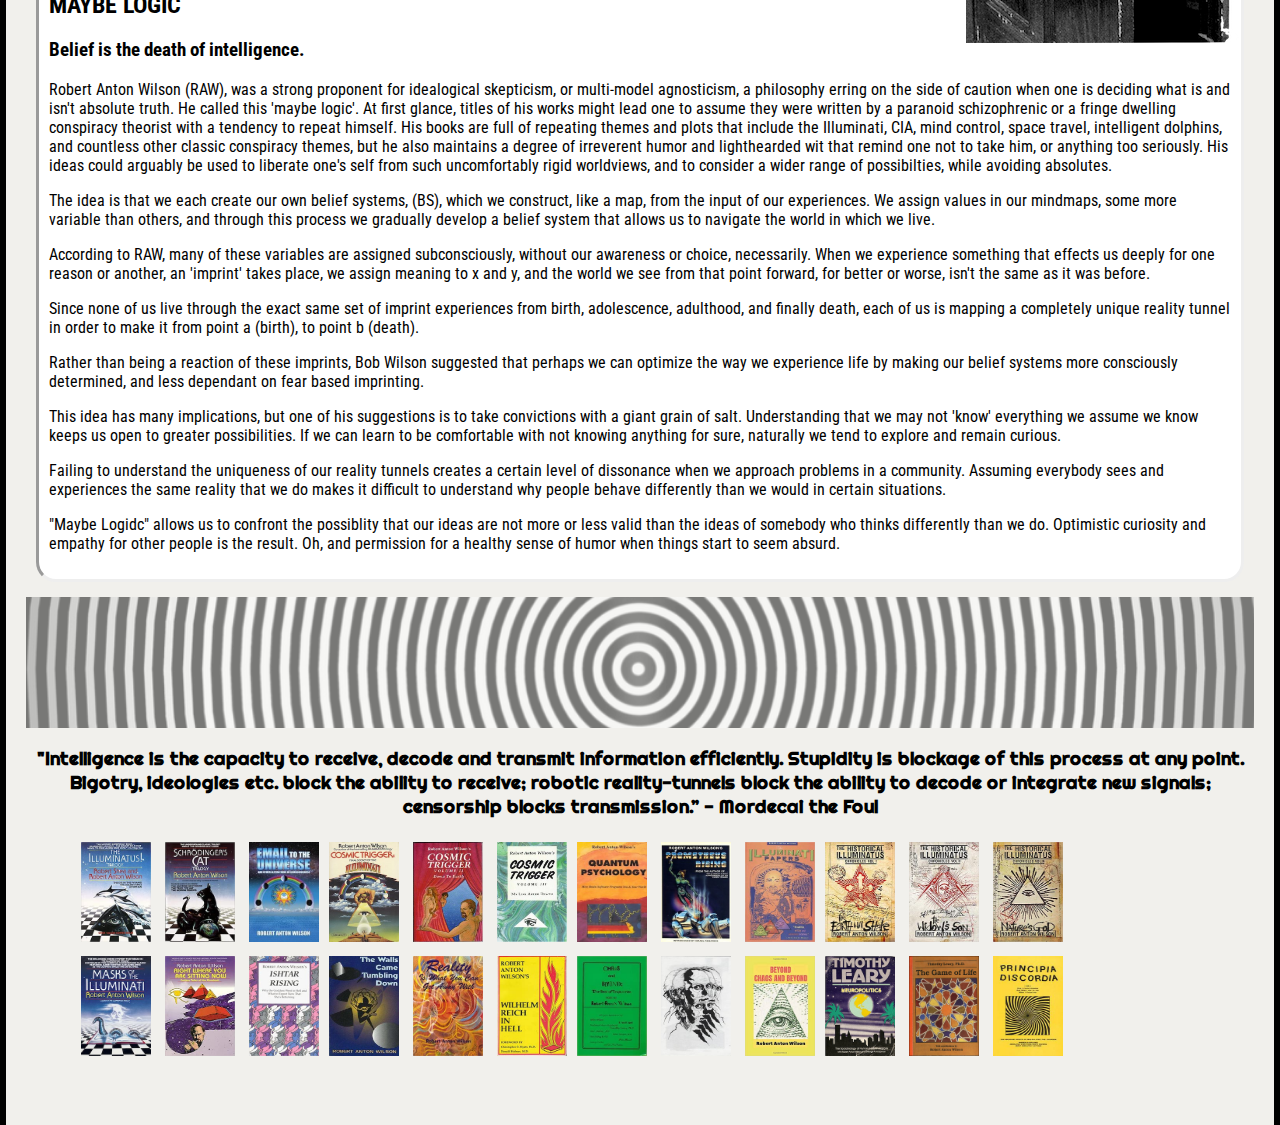
==== commit 18bd1de3: "Update index.html" ====
--- a/index.html
+++ b/index.html
@@ -107,8 +107,8 @@
 	</div>
 	<div class="column4">
 		<img class="grid" src="historicalilluminatus1.jpg" alt="Historical Illuminatus">
-		<img class="grid" src="historicalilluminatus2.jpg" alt="Historical Illuminatus 2">
-		<img class="grid" src="historicalilluminatus3.jpg" alt="Historical Illuminatus 3">
+		<img class="grid" src="historicalIlluminatus2.jpg" alt="Historical Illuminatus 2">
+		<img class="grid" src="historicalIlluminatus3.jpg" alt="Historical Illuminatus 3">
 	</div>
 	<div class="column5">
 		<img class="grid" src="masks.jpg" alt="Masks of the Illuminati">
--- a/raw_style.css
+++ b/raw_style.css
@@ -82,6 +82,7 @@
 	margin-left: auto;
 	margin-right: auto;
 	width:50%;
+	height:auto;
 	
 }
 .bioHead {
@@ -111,15 +112,17 @@
 	margin-left:50px;
 	margin-right:auto;
 	color:black;
-
-	
 	font:bold;
-
+}
+.danger{
+	float:right;
 }
 
 img.philosophy{
 	
 	box-sizing:border-box;
+	float:right; 
+	margin: 0px 0px 15px 15px;
 	
 
 }
